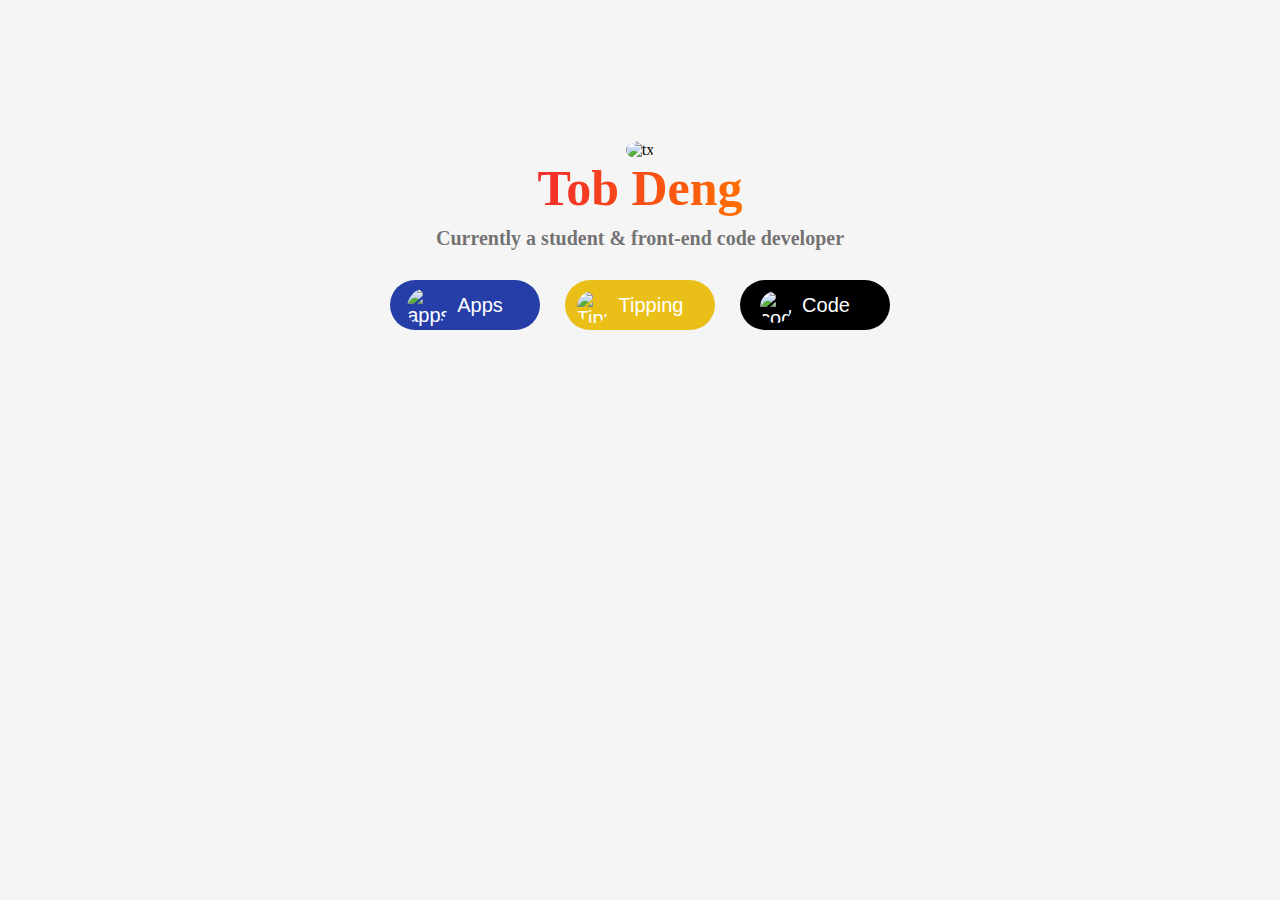
==== index.html @ 5ff53a9c "Add files via upload" ====
<!DOCTYPE html>
<html lang="en">
<head>
    <meta charset="UTF-8">
    <meta name="viewport" content="width=device-width, initial-scale=1.0">
    <title>Document</title>
    <style>
        body {
            background-color: rgba(196, 193, 193, 0.17);
        }
        .host {
            width: 500px;
            height: 500px;
            margin: 0 auto;
            text-align: center;
            margin-top: 10%;
        }
        img {
            margin-top: 15px;
            width: 200px;
            height: 200px;
            border-radius: 100%;
        }
        .host_name {
            font-weight: bold;
            background: linear-gradient(to right, rgb(242, 44, 44), rgb(255, 111, 1));
            -webkit-background-clip: text;
            color: transparent;
            font-size: 50px;
            text-align: center;
        }
        .box {
            display: flex;
            justify-content: center;
            gap: 25px;
            padding-top: 10px;
        }
        p {
            font-weight: 600;
            margin-top: 10px;
            color: rgba(39, 38, 38, 0.65);
            font-size: 20px;
        }
        .to_1,
        .to_2,
        .to_3 {
            display: flex;
            align-items: center;
            justify-content: center;
            font-size: 20px;
            color: white;
            border: none;
            width: 150px;
            height: 50px;
            border-radius: 50px;
            transition: 0.8s;
        }
        .to_1 {
            background-color: #263ea7;
        }
        .to_1:hover {
            background-color: #273bc1;
            box-shadow: 0 0 10px #273bc1;
        }
        .to_2 {
            background-color: #000002;
        }
        .to_2:hover {
            background-color: #343434;
            box-shadow: 0 0 10px #3b3b3b;
        }
        .to_3 {
            background-color: #eac018;
        }
        .to_3:hover {
            background-color: #f19c08;
            box-shadow: 0 0 10px #f19c08;
        }
        .apps {
            width: 2em;
            height: 2em;
            margin-left: -20px;
            margin-top: 6px;
            margin-right: 10px;
        }
        .code{
            width: 1.6em;
            height: 1.6em;
            margin-left: -20px;
            margin-top: 3px;
            margin-right: 10px;
        }
        .Tipping{
            width: 1.6em;
            height: 1.6em;
            margin-left: -20px;
            margin-top: 3px;
            margin-right: 10px;
        }
        a{
            text-decoration: none;
        }

    </style>
</head>
<body>
    <div class="host">
        <img src="https://imgos.cn/2024/08/11/66b8c1eb1f5e5.png" alt="tx">
        <br>
        <span class="host_name">Tob Deng</span>
        <br>
        <p>Currently a student & front-end code developer</p>
        <div class="box">
            <a href="#apps"><button class="to_1"><img class="apps" src="./imager/ios-appstore.png" alt="apps">Apps</button></a>
            <a href="#Tipping"><button class="to_3"><img class="Tipping" src="/imager/Tipping.png" alt="Tipping">Tipping</button></a>
            <a href="#code"><button class="to_2"><img class="code" src="/imager/github.png" alt="code">Code</button></a>
        </div>
    </div>
</body>
</html>
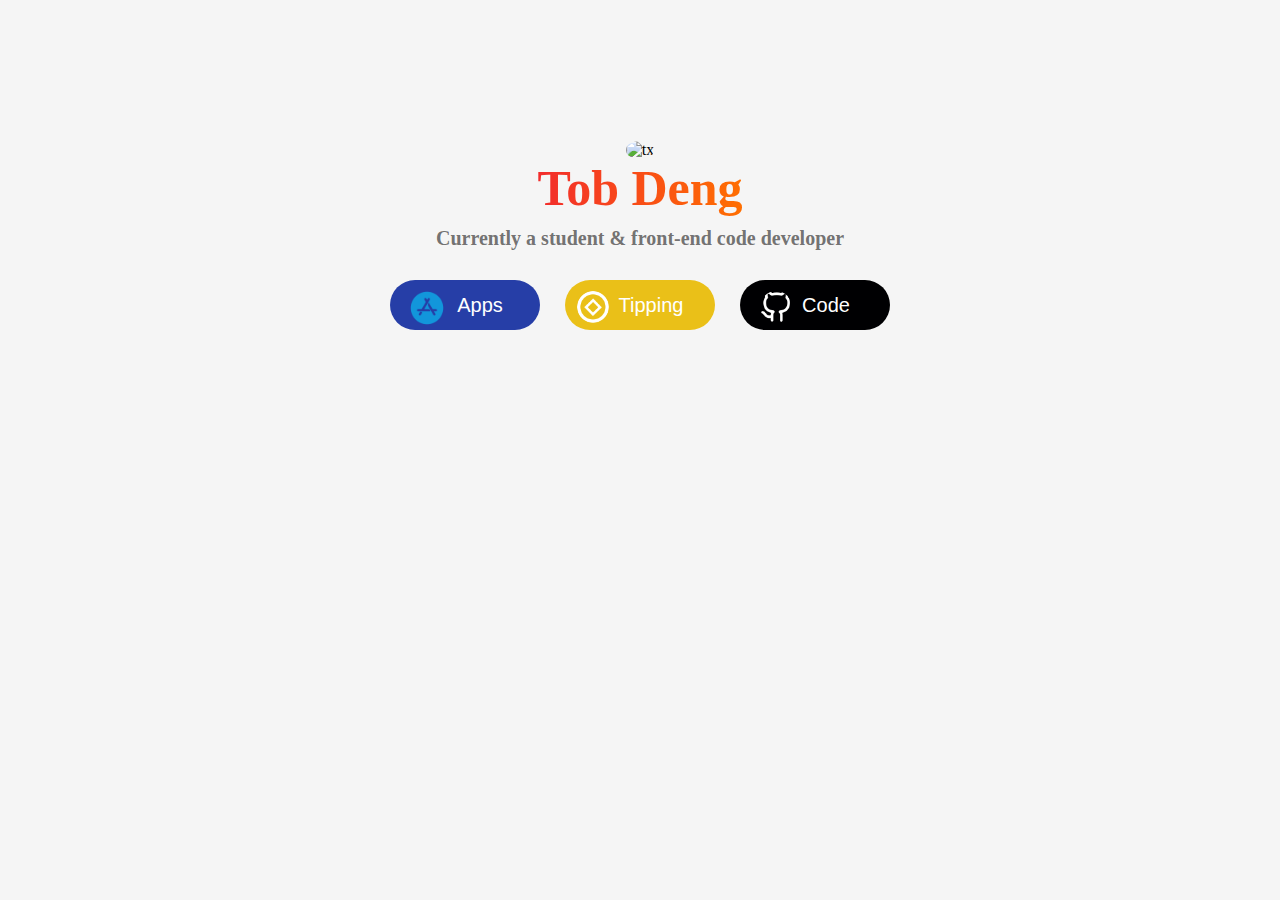
==== commit 800dd989: "1.0Beta" ====
--- a/index.html
+++ b/index.html
@@ -1,120 +1,120 @@
-<!DOCTYPE html>
-<html lang="en">
-<head>
-    <meta charset="UTF-8">
-    <meta name="viewport" content="width=device-width, initial-scale=1.0">
-    <title>Document</title>
-    <style>
-        body {
-            background-color: rgba(196, 193, 193, 0.17);
-        }
-        .host {
-            width: 500px;
-            height: 500px;
-            margin: 0 auto;
-            text-align: center;
-            margin-top: 10%;
-        }
-        img {
-            margin-top: 15px;
-            width: 200px;
-            height: 200px;
-            border-radius: 100%;
-        }
-        .host_name {
-            font-weight: bold;
-            background: linear-gradient(to right, rgb(242, 44, 44), rgb(255, 111, 1));
-            -webkit-background-clip: text;
-            color: transparent;
-            font-size: 50px;
-            text-align: center;
-        }
-        .box {
-            display: flex;
-            justify-content: center;
-            gap: 25px;
-            padding-top: 10px;
-        }
-        p {
-            font-weight: 600;
-            margin-top: 10px;
-            color: rgba(39, 38, 38, 0.65);
-            font-size: 20px;
-        }
-        .to_1,
-        .to_2,
-        .to_3 {
-            display: flex;
-            align-items: center;
-            justify-content: center;
-            font-size: 20px;
-            color: white;
-            border: none;
-            width: 150px;
-            height: 50px;
-            border-radius: 50px;
-            transition: 0.8s;
-        }
-        .to_1 {
-            background-color: #263ea7;
-        }
-        .to_1:hover {
-            background-color: #273bc1;
-            box-shadow: 0 0 10px #273bc1;
-        }
-        .to_2 {
-            background-color: #000002;
-        }
-        .to_2:hover {
-            background-color: #343434;
-            box-shadow: 0 0 10px #3b3b3b;
-        }
-        .to_3 {
-            background-color: #eac018;
-        }
-        .to_3:hover {
-            background-color: #f19c08;
-            box-shadow: 0 0 10px #f19c08;
-        }
-        .apps {
-            width: 2em;
-            height: 2em;
-            margin-left: -20px;
-            margin-top: 6px;
-            margin-right: 10px;
-        }
-        .code{
-            width: 1.6em;
-            height: 1.6em;
-            margin-left: -20px;
-            margin-top: 3px;
-            margin-right: 10px;
-        }
-        .Tipping{
-            width: 1.6em;
-            height: 1.6em;
-            margin-left: -20px;
-            margin-top: 3px;
-            margin-right: 10px;
-        }
-        a{
-            text-decoration: none;
-        }
-
-    </style>
-</head>
-<body>
-    <div class="host">
-        <img src="https://imgos.cn/2024/08/11/66b8c1eb1f5e5.png" alt="tx">
-        <br>
-        <span class="host_name">Tob Deng</span>
-        <br>
-        <p>Currently a student & front-end code developer</p>
-        <div class="box">
-            <a href="#apps"><button class="to_1"><img class="apps" src="./imager/ios-appstore.png" alt="apps">Apps</button></a>
-            <a href="#Tipping"><button class="to_3"><img class="Tipping" src="/imager/Tipping.png" alt="Tipping">Tipping</button></a>
-            <a href="#code"><button class="to_2"><img class="code" src="/imager/github.png" alt="code">Code</button></a>
-        </div>
-    </div>
-</body>
+<!DOCTYPE html>
+<html lang="en">
+<head>
+    <meta charset="UTF-8">
+    <meta name="viewport" content="width=device-width, initial-scale=1.0">
+    <title>Document</title>
+    <style>
+        body {
+            background-color: rgba(196, 193, 193, 0.17);
+        }
+        .host {
+            width: 500px;
+            height: 500px;
+            margin: 0 auto;
+            text-align: center;
+            margin-top: 10%;
+        }
+        img {
+            margin-top: 15px;
+            width: 200px;
+            height: 200px;
+            border-radius: 100%;
+        }
+        .host_name {
+            font-weight: bold;
+            background: linear-gradient(to right, rgb(242, 44, 44), rgb(255, 111, 1));
+            -webkit-background-clip: text;
+            color: transparent;
+            font-size: 50px;
+            text-align: center;
+        }
+        .box {
+            display: flex;
+            justify-content: center;
+            gap: 25px;
+            padding-top: 10px;
+        }
+        p {
+            font-weight: 600;
+            margin-top: 10px;
+            color: rgba(39, 38, 38, 0.65);
+            font-size: 20px;
+        }
+        .to_1,
+        .to_2,
+        .to_3 {
+            display: flex;
+            align-items: center;
+            justify-content: center;
+            font-size: 20px;
+            color: white;
+            border: none;
+            width: 150px;
+            height: 50px;
+            border-radius: 50px;
+            transition: 0.8s;
+        }
+        .to_1 {
+            background-color: #263ea7;
+        }
+        .to_1:hover {
+            background-color: #273bc1;
+            box-shadow: 0 0 10px #273bc1;
+        }
+        .to_2 {
+            background-color: #000002;
+        }
+        .to_2:hover {
+            background-color: #343434;
+            box-shadow: 0 0 10px #3b3b3b;
+        }
+        .to_3 {
+            background-color: #eac018;
+        }
+        .to_3:hover {
+            background-color: #f19c08;
+            box-shadow: 0 0 10px #f19c08;
+        }
+        .apps {
+            width: 2em;
+            height: 2em;
+            margin-left: -20px;
+            margin-top: 6px;
+            margin-right: 10px;
+        }
+        .code{
+            width: 1.6em;
+            height: 1.6em;
+            margin-left: -20px;
+            margin-top: 3px;
+            margin-right: 10px;
+        }
+        .Tipping{
+            width: 1.6em;
+            height: 1.6em;
+            margin-left: -20px;
+            margin-top: 3px;
+            margin-right: 10px;
+        }
+        a{
+            text-decoration: none;
+        }
+
+    </style>
+</head>
+<body>
+    <div class="host">
+        <img src="https://imgos.cn/2024/08/11/66b8c1eb1f5e5.png" alt="tx">
+        <br>
+        <span class="host_name">Tob Deng</span>
+        <br>
+        <p>Currently a student & front-end code developer</p>
+        <div class="box">
+            <a href="#apps"><button class="to_1"><img class="apps" src="./imager/ios-appstore.png" alt="apps">Apps</button></a>
+            <a href="#Tipping"><button class="to_3"><img class="Tipping" src="/imager/Tipping.png" alt="Tipping">Tipping</button></a>
+            <a href="#code"><button class="to_2"><img class="code" src="/imager/github.png" alt="code">Code</button></a>
+        </div>
+    </div>
+</body>
 </html>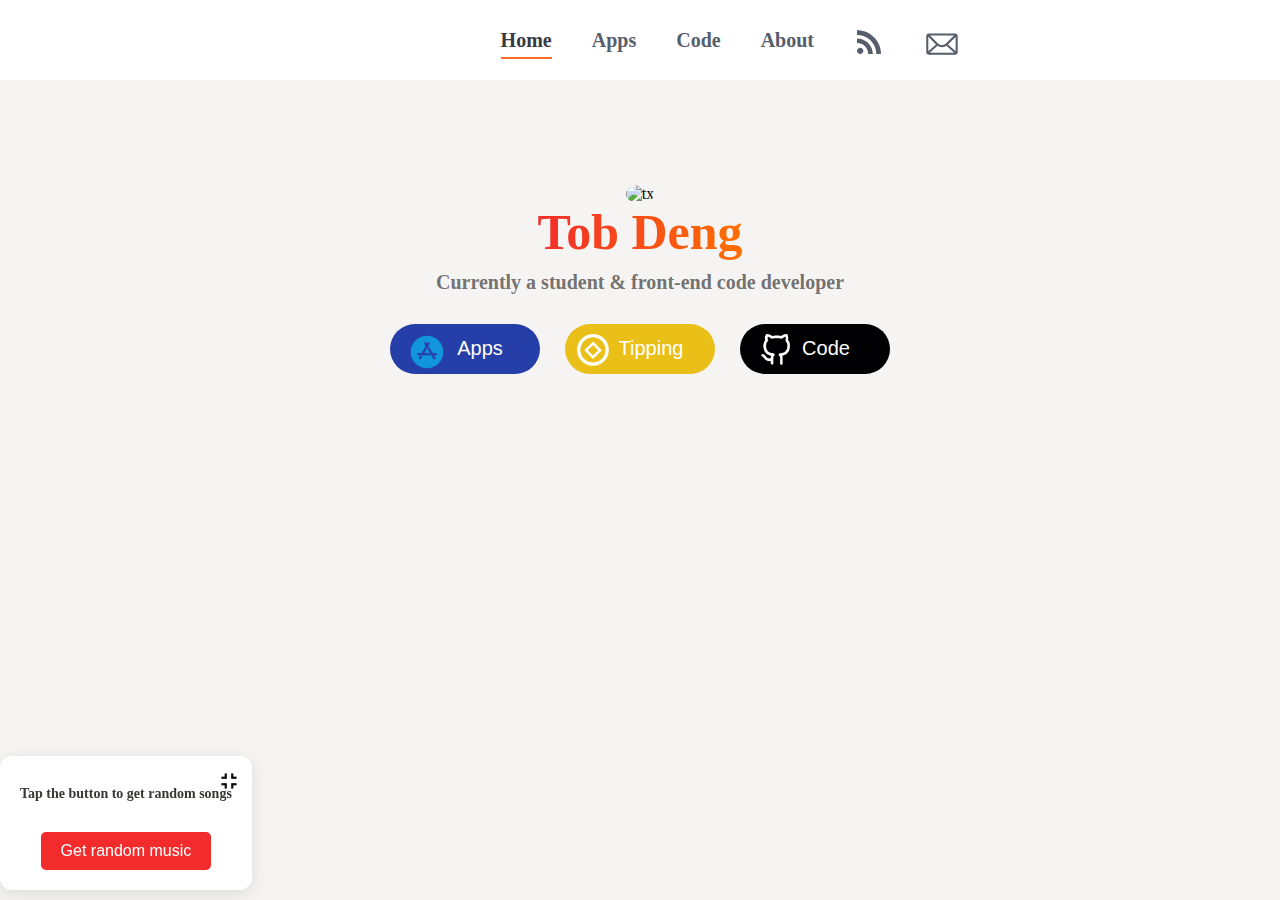
==== commit 65c3544b: "1.2" ====
--- a/index.html
+++ b/index.html
@@ -3,24 +3,45 @@
 <head>
     <meta charset="UTF-8">
     <meta name="viewport" content="width=device-width, initial-scale=1.0">
-    <title>Document</title>
+    <title>Tob Deng-home page</title>
+    <link rel="stylesheet" href="./style.css">
     <style>
-        body {
-            background-color: rgba(196, 193, 193, 0.17);
+        body{
+            background-color: #f4f2f1da;
         }
         .host {
             width: 500px;
             height: 500px;
             margin: 0 auto;
             text-align: center;
-            margin-top: 10%;
-        }
-        img {
+            margin-top: 7%;
+        }
+        .los {
             margin-top: 15px;
             width: 200px;
             height: 200px;
             border-radius: 100%;
         }
+        /* 当屏幕宽度小于或等于600px时 */
+@media screen and (max-width: 600px) {
+  .host {
+    margin-top: 35%;
+  }
+}
+
+/* 当屏幕宽度在640px到900px之间时 */
+@media screen and (min-width: 601px) and (max-width: 800px) {
+  .host {
+    margin-top: 30%;
+  }
+}
+
+/* 当屏幕宽度在601px到900px之间时 */
+@media screen and (min-width: 801px) and (max-width: 900px) {
+  .host {
+    margin-top: 15%;
+  }
+}
         .host_name {
             font-weight: bold;
             background: linear-gradient(to right, rgb(242, 44, 44), rgb(255, 111, 1));
@@ -30,10 +51,12 @@
             text-align: center;
         }
         .box {
+            width: 100%;
+            height: 60px;
             display: flex;
             justify-content: center;
             gap: 25px;
-            padding-top: 10px;
+            margin-top: 30px;
         }
         p {
             font-weight: 600;
@@ -101,20 +124,349 @@
             text-decoration: none;
         }
 
+
+
+        .header{
+            height: 80px;
+            background-color: white;
+        }
+        .hb{
+            padding-bottom: 6px;
+            color: #565e6c;
+            font-size: 20px;
+            font-weight: 700
+        }
+        .hb:hover,
+        .home1{
+            color: #373a40;
+            border-bottom: #ff5500da 2.5px solid;
+        }
+        ul{
+            width: 75%;
+            line-height: 80px;
+            display: flex;
+            justify-content: flex-end;
+            gap: 40px;
+        }
+        .icon1,
+        .icon1:hover,
+        .icon2,
+        .icon2:hover{
+            border-bottom: #ff5500da 0px solid;
+        }
+
+
+
+        /* Music */
+        
+    .container {
+        text-align: center;
+        max-width: 300px;
+        background-color: #fff;
+        border-radius: 12px;
+        padding: 20px;
+        box-shadow: 0 4px 15px rgba(0, 0, 0, 0.1);
+        position: relative;
+    }
+
+    .music-player {
+        /* 固定在左下角移动也是 */
+        position: fixed;
+        bottom: 10px;
+    }
+    .toggle-button {
+        position: absolute;
+        top: 10px;
+        right: 10px;
+        background-color: transparent;
+        border: none;
+        cursor: pointer;
+        padding: 5px;
+    }
+
+    .toggle-button img {
+        width: 20px;
+        height: 20px;
+        margin-right: -2px;
+    }
+
+    .song-info img {
+        width: 100%;
+        border-radius: 8px;
+        margin-bottom: 15px;
+    }
+
+    .song-info h2 {
+        font-size: 18px;
+        color: rgb(23, 23, 23);
+        margin-bottom: 10px;
+    }
+
+    .song-info p {
+        font-size: 14px;
+        color: rgb(57, 55, 53);
+        margin-bottom: 15px;
+    }
+
+    .custom-player {
+        display: flex;
+        align-items: center;
+        justify-content: space-between;
+    }
+
+    .custom-player button {
+        background-color: transparent;
+        border: none;
+        width: 50px; /* 调整按钮大小 */
+        height: 50px; /* 调整按钮大小 */
+        cursor: pointer;
+        transition: transform 0.3s ease;
+        padding: 0;
+    }
+
+    .custom-player button:hover {
+        transform: scale(1.1);
+    }
+
+    .custom-player button:focus {
+        outline: none;
+    }
+
+    .custom-player img {
+        width: 100%; /* 图标适应按钮大小 */
+        height: 100%; /* 图标适应按钮大小 */
+    }
+
+    .progress-bar {
+        flex-grow: 1;
+        height: 5px;
+        background-color: #ddd;
+        border-radius: 5px;
+        margin: 0 10px;
+        position: relative;
+    }
+
+    .progress-bar-fill {
+        height: 100%;
+        background-color: rgb(242, 44, 44);
+        width: 0;
+        border-radius: 5px;
+    }
+
+    .play-button {
+        margin-top: 15px;
+        padding: 10px 20px;
+        background-color: rgb(242, 44, 44);
+        color: #fff;
+        border: none;
+        border-radius: 5px;
+        cursor: pointer;
+        font-size: 16px;
+        transition: background-color 0.3s ease;
+    }
+
+    .play-button:hover {
+        background-color: rgb(255, 111, 1);
+    }
+
+    audio {
+        display: none; /* 隐藏默认播放器 */
+    }
+
+    .collapsed .song-info,
+    .collapsed .play-button {
+        display: none;
+    }
+
+    .collapsed {
+        padding: 10px 20px;
+    }
     </style>
 </head>
 <body>
+    <div class="header">
+        <ul>
+            <li><a class="hb home1" href="./index.html">Home</a></li>
+            <li><a class="hb" href="./apps.html" >Apps</a></li></li>
+            <li><a class="hb" href="./code.html">Code</a></li></li>
+            <li><a class="hb" href="#about">About</a></li></li>
+            <li><a class="icon1 hb" href="#rss"><svg style="width: 1.5em;height: 1.5em;vertical-align: middle;fill: currentColor;overflow: hidden;" viewBox="0 0 1024 1024" version="1.1" xmlns="http://www.w3.org/2000/svg" p-id="3499"><path d="M763.904 921.6l157.696 0c0-444.416-367.616-806.4-819.2-806.4l0 154.624c364.544 0 661.504 292.352 661.504 651.776zM485.376 921.6l157.696 0c0-293.376-242.688-532.48-540.672-532.48l0 154.624c102.4 0 198.144 39.424 270.848 110.592 72.192 71.168 112.128 166.4 112.128 267.264zM211.456 920.576c59.904 0 109.056-47.616 109.056-107.008 0-58.88-49.152-107.008-109.056-107.008-60.416 0-109.056 48.128-109.056 107.008 0 59.392 48.64 107.008 109.056 107.008z" p-id="3500"></path></svg></a></li>
+            <li><a class="icon2 hb" href="#email"><svg class="icon" style="width: 1.8em;height: 1.8em;vertical-align: middle;fill: currentColor;overflow: hidden;" viewBox="0 0 1024 1024" version="1.1" xmlns="http://www.w3.org/2000/svg" p-id="4722"><path d="M887.044 267.194H135.36c-39.56 0-71.631 32.07-71.631 71.632v463.536c0 39.561 32.07 71.632 71.631 71.632h751.685c39.561 0 71.632-32.07 71.632-71.632V338.826c0-39.562-32.07-71.632-71.632-71.632z m12.733 100.255v406.715c0 0.039-0.003 0.077-0.003 0.116L683.68 580.338l216.097-212.89zM383.103 620.616c70.996 50.776 191.38 54.63 258.105 0.748L857.07 815.095H166.406l216.697-194.48z m471.412-294.523l-218.34 215.055c-77.786 80.175-179.434 75.4-252.906-1.627L171.962 326.093h682.553z m-731.889 40.932c0-2.023 0.153-4.01 0.436-5.953l216.892 219.127-217.3 195.023c-0.01-0.353-0.027-0.704-0.027-1.058V367.025z" p-id="4723"></path></svg></a></li>
+        </ul>
+    </div>
     <div class="host">
-        <img src="https://imgos.cn/2024/08/11/66b8c1eb1f5e5.png" alt="tx">
+        <img class="los" src="https://imgos.cn/2024/08/11/66b8c1eb1f5e5.png" alt="tx">
         <br>
         <span class="host_name">Tob Deng</span>
         <br>
         <p>Currently a student & front-end code developer</p>
         <div class="box">
-            <a href="#apps"><button class="to_1"><img class="apps" src="./imager/ios-appstore.png" alt="apps">Apps</button></a>
-            <a href="#Tipping"><button class="to_3"><img class="Tipping" src="/imager/Tipping.png" alt="Tipping">Tipping</button></a>
-            <a href="#code"><button class="to_2"><img class="code" src="/imager/github.png" alt="code">Code</button></a>
+            <a href="./apps.html"><button class="to_1"><img class="apps" src="./imager/ios-appstore.png" alt="apps">Apps</button></a>
+            <a href="#Tipping"><button class="to_3"><img class="Tipping" src="./imager/Tipping.png" alt="Tipping">Tipping</button></a>
+            <a href="#code"><button class="to_2"><img class="code" src="./imager/github.png" alt="code">Code</button></a>
         </div>
     </div>
+
+
+<div class="music-player">
+    <div class="container" id="player-container">
+        <button class="toggle-button" onclick="togglePlayer()">
+            <img src="./imager/fullscreen-exit.png" alt="Toggle">
+        </button>
+        <div class="song-info" id="song-info">
+            <p>Tap the button to get random songs</p>
+        </div>
+        <button class="play-button" onclick="fetchRandomSong()">Get random music</button>
+        <div class="custom-player" id="custom-player">
+        </div>
+    </div>
+</div>
+    
+    <script>
+        let audio;
+        let isPlaying = false;
+    
+        // 恢复音乐播放状态
+        window.onload = function () {
+            const savedSong = localStorage.getItem('currentSong');
+            const savedIsPlaying = localStorage.getItem('isPlaying');
+            const savedCurrentTime = localStorage.getItem('currentTime');
+    
+            if (savedSong) {
+                audio = new Audio(savedSong);
+                audio.currentTime = savedCurrentTime ? parseFloat(savedCurrentTime) : 0;
+    
+                const songInfoDiv = document.getElementById('song-info');
+                songInfoDiv.innerHTML = `
+                    <img src="${localStorage.getItem('songImg')}" alt="封面">
+                    <h2>${localStorage.getItem('songName')}</h2>
+                    <p>${localStorage.getItem('songArtist')}</p>
+                `;
+    
+                const customPlayerDiv = document.getElementById('custom-player');
+                customPlayerDiv.innerHTML = `
+                    <button id="play-pause-btn">
+                        <img src="./imager/play.png" alt="播放">
+                    </button>
+                    <div class="progress-bar">
+                        <div class="progress-bar-fill" id="progress-bar-fill"></div>
+                    </div>
+                `;
+    
+                const playPauseBtn = document.getElementById('play-pause-btn');
+                const progressBarFill = document.getElementById('progress-bar-fill');
+    
+                playPauseBtn.addEventListener('click', function () {
+                    if (!isPlaying) {
+                        audio.play();
+                        playPauseBtn.innerHTML = '<img src="./imager/pause.png" alt="暂停">';
+                        localStorage.setItem('isPlaying', 'true');
+                    } else {
+                        audio.pause();
+                        playPauseBtn.innerHTML = '<img src="./imager/play.png" alt="播放">';
+                        localStorage.setItem('isPlaying', 'false');
+                    }
+                    isPlaying = !isPlaying;
+                });
+    
+                audio.addEventListener('timeupdate', function () {
+                    const progress = (audio.currentTime / audio.duration) * 100;
+                    progressBarFill.style.width = `${progress}%`;
+    
+                    // 更新当前播放时间到 localStorage
+                    localStorage.setItem('currentTime', audio.currentTime);
+                });
+    
+                if (savedIsPlaying === 'true') {
+                    audio.play();
+                    playPauseBtn.innerHTML = '<img src="./imager/pause.png" alt="暂停">';
+                    isPlaying = true;
+                }
+            }
+        };
+    
+        function togglePlayer() {
+            const playerContainer = document.getElementById('player-container');
+            playerContainer.classList.toggle('collapsed');
+    
+            const toggleButton = document.querySelector('.toggle-button img');
+            if (playerContainer.classList.contains('collapsed')) {
+                toggleButton.src = './imager/fullscreen-enter.png';
+            } else {
+                toggleButton.src = './imager/fullscreen-exit.png';
+            }
+        }
+    
+        async function fetchRandomSong() {
+            // 如果有正在播放的歌曲，暂停并重置
+            if (audio) {
+                audio.pause();
+                audio.currentTime = 0;
+                isPlaying = false;
+                document.getElementById('play-pause-btn').innerHTML = '<img src="./imager/play.png" alt="播放">';
+            }
+    
+            const response = await fetch('https://api.cenguigui.cn/api/netease/');
+            const data = await response.json();
+    
+            if (data.code === 200) {
+                const songInfoDiv = document.getElementById('song-info');
+                songInfoDiv.innerHTML = `
+                    <img src="${data.data.img}" alt="封面">
+                    <h2>${data.data.song_name}</h2>
+                    <p>${data.data.artist}</p>
+                `;
+    
+                audio = new Audio(data.data.play_url);
+                const customPlayerDiv = document.getElementById('custom-player');
+                customPlayerDiv.innerHTML = `
+                    <button id="play-pause-btn">
+                        <img src="./imager/play.png" alt="播放">
+                    </button>
+                    <div class="progress-bar">
+                        <div class="progress-bar-fill" id="progress-bar-fill"></div>
+                    </div>
+                `;
+    
+                const playPauseBtn = document.getElementById('play-pause-btn');
+                const progressBarFill = document.getElementById('progress-bar-fill');
+    
+                playPauseBtn.addEventListener('click', function () {
+                    if (!isPlaying) {
+                        audio.play();
+                        playPauseBtn.innerHTML = '<img src="./imager/pause.png" alt="暂停">';
+                        savePlaybackState(data.data.play_url, data.data.img, data.data.song_name, data.data.artist);
+                    } else {
+                        audio.pause();
+                        playPauseBtn.innerHTML = '<img src="./imager/play.png" alt="播放">';
+                        localStorage.setItem('isPlaying', 'false');
+                    }
+                    isPlaying = !isPlaying;
+                });
+    
+                audio.addEventListener('timeupdate', function () {
+                    const progress = (audio.currentTime / audio.duration) * 100;
+                    progressBarFill.style.width = `${progress}%`;
+    
+                    // 更新当前播放时间到 localStorage
+                    localStorage.setItem('currentTime', audio.currentTime);
+                });
+    
+                // 播放新歌时保存所有信息
+                savePlaybackState(data.data.play_url, data.data.img, data.data.song_name, data.data.artist);
+            } else {
+                alert('获取歌曲失败，请稍后重试。');
+            }
+        }
+    
+        function savePlaybackState(url, img, name, artist) {
+            localStorage.setItem('currentSong', url);
+            localStorage.setItem        ('songImg', img);
+        localStorage.setItem('songName', name);
+        localStorage.setItem('songArtist', artist);
+        localStorage.setItem('isPlaying', 'true');
+        localStorage.setItem('currentTime', audio.currentTime);
+    }
+    </script>
 </body>
 </html>--- a/style.css
+++ b/style.css
@@ -0,0 +1,13 @@
+*{
+    margin: 0;
+    padding: 0;
+    box-sizing: border-box;
+}
+li{
+    list-style: none;
+    text-decoration: none;
+    display: inline-block;
+}
+a{
+    text-decoration: none;
+}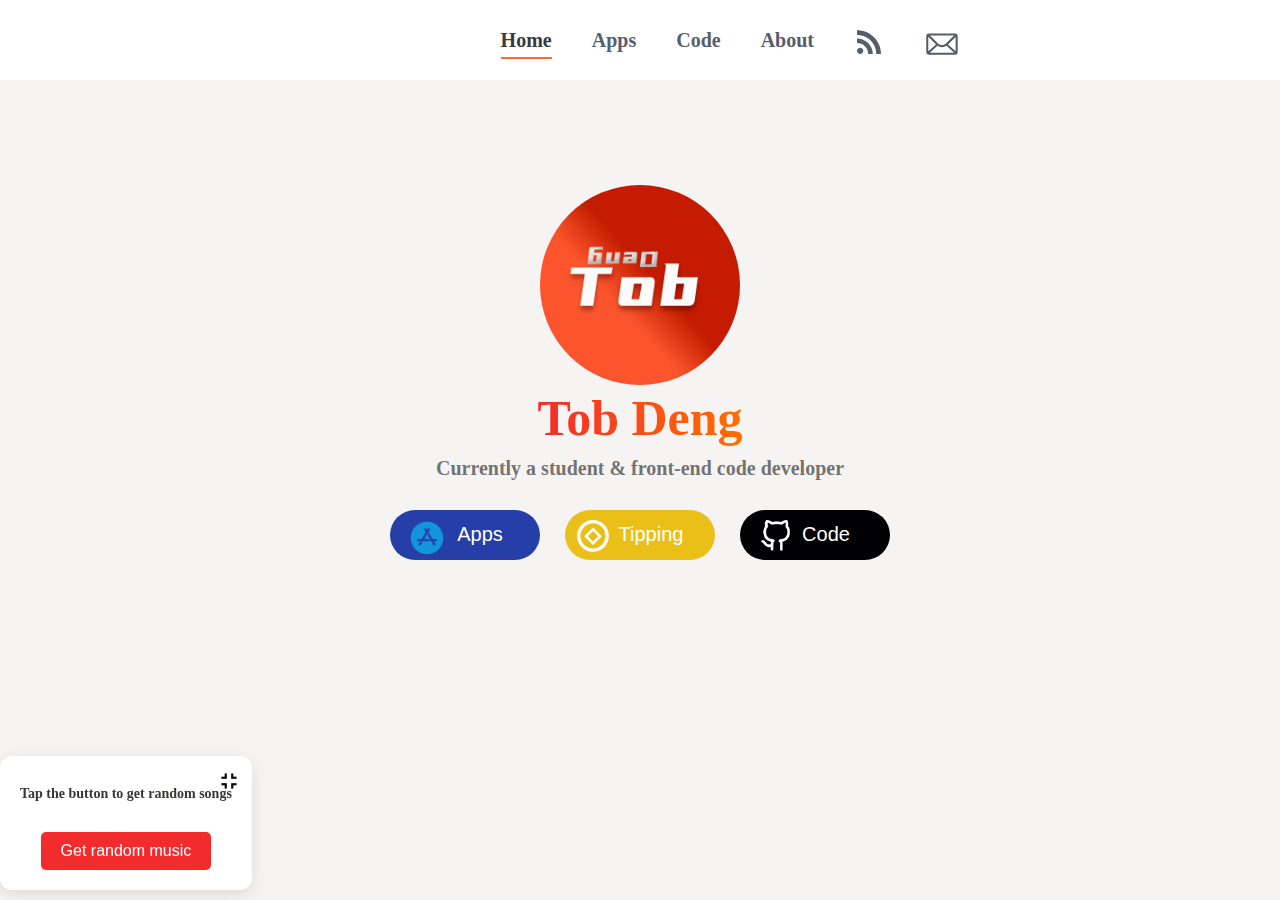
==== commit ab76e457: "1.4 Official version" ====
--- a/index.html
+++ b/index.html
@@ -5,6 +5,7 @@
     <meta name="viewport" content="width=device-width, initial-scale=1.0">
     <title>Tob Deng-home page</title>
     <link rel="stylesheet" href="./style.css">
+    <link rel="shortcut icon" href="./imager/code library.png" type="icon"></link>
     <style>
         body{
             background-color: #f4f2f1da;
@@ -289,13 +290,13 @@
             <li><a class="hb home1" href="./index.html">Home</a></li>
             <li><a class="hb" href="./apps.html" >Apps</a></li></li>
             <li><a class="hb" href="./code.html">Code</a></li></li>
-            <li><a class="hb" href="#about">About</a></li></li>
+            <li><a class="hb" href="./about.html">About</a></li></li>
             <li><a class="icon1 hb" href="#rss"><svg style="width: 1.5em;height: 1.5em;vertical-align: middle;fill: currentColor;overflow: hidden;" viewBox="0 0 1024 1024" version="1.1" xmlns="http://www.w3.org/2000/svg" p-id="3499"><path d="M763.904 921.6l157.696 0c0-444.416-367.616-806.4-819.2-806.4l0 154.624c364.544 0 661.504 292.352 661.504 651.776zM485.376 921.6l157.696 0c0-293.376-242.688-532.48-540.672-532.48l0 154.624c102.4 0 198.144 39.424 270.848 110.592 72.192 71.168 112.128 166.4 112.128 267.264zM211.456 920.576c59.904 0 109.056-47.616 109.056-107.008 0-58.88-49.152-107.008-109.056-107.008-60.416 0-109.056 48.128-109.056 107.008 0 59.392 48.64 107.008 109.056 107.008z" p-id="3500"></path></svg></a></li>
             <li><a class="icon2 hb" href="#email"><svg class="icon" style="width: 1.8em;height: 1.8em;vertical-align: middle;fill: currentColor;overflow: hidden;" viewBox="0 0 1024 1024" version="1.1" xmlns="http://www.w3.org/2000/svg" p-id="4722"><path d="M887.044 267.194H135.36c-39.56 0-71.631 32.07-71.631 71.632v463.536c0 39.561 32.07 71.632 71.631 71.632h751.685c39.561 0 71.632-32.07 71.632-71.632V338.826c0-39.562-32.07-71.632-71.632-71.632z m12.733 100.255v406.715c0 0.039-0.003 0.077-0.003 0.116L683.68 580.338l216.097-212.89zM383.103 620.616c70.996 50.776 191.38 54.63 258.105 0.748L857.07 815.095H166.406l216.697-194.48z m471.412-294.523l-218.34 215.055c-77.786 80.175-179.434 75.4-252.906-1.627L171.962 326.093h682.553z m-731.889 40.932c0-2.023 0.153-4.01 0.436-5.953l216.892 219.127-217.3 195.023c-0.01-0.353-0.027-0.704-0.027-1.058V367.025z" p-id="4723"></path></svg></a></li>
         </ul>
     </div>
     <div class="host">
-        <img class="los" src="https://imgos.cn/2024/08/11/66b8c1eb1f5e5.png" alt="tx">
+        <img class="los" src="./imager/avatar.png" alt="tx">
         <br>
         <span class="host_name">Tob Deng</span>
         <br>
--- a/style.css
+++ b/style.css
@@ -3,11 +3,10 @@
     padding: 0;
     box-sizing: border-box;
 }
-li{
+ li{
     list-style: none;
-    text-decoration: none;
     display: inline-block;
-}
+} 
 a{
     text-decoration: none;
 }